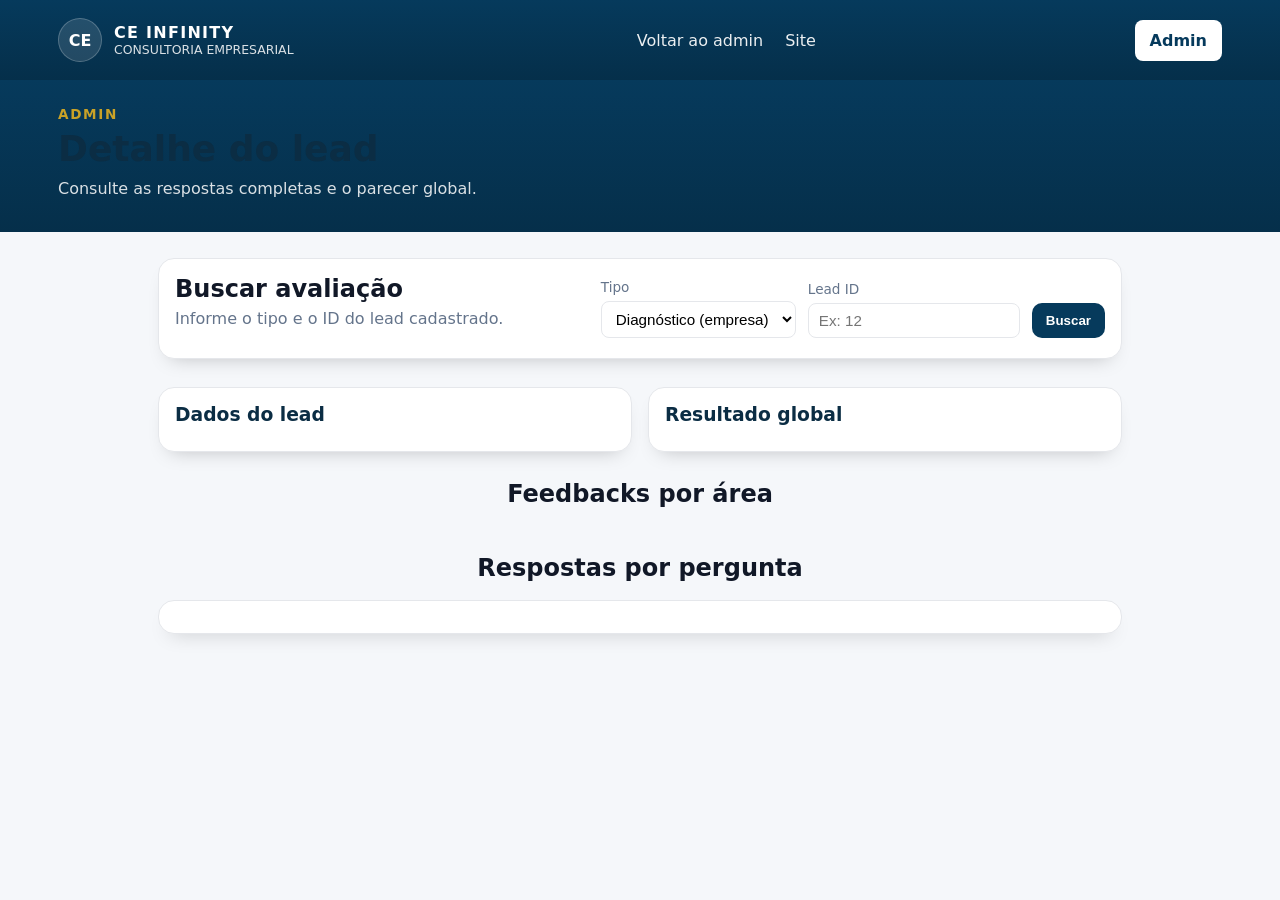
==== admin-lead.html @ e0359cae "Adicionado tela para verificação dos dados de um lead em específico" ====
<!doctype html>
<html lang="pt-BR">
  <head>
    <meta charset="UTF-8" />
    <title>CE Infinity • Detalhe do Lead</title>
    <meta name="viewport" content="width=device-width, initial-scale=1" />
    <link rel="stylesheet" href="./style.css" />
  </head>

  <body>
    <header class="topbar">
      <div class="topbar-inner">
        <div class="brand">
          <div class="brand-mark">CE</div>
          <div class="brand-text">
            <div class="brand-name">CE INFINITY</div>
            <div class="brand-sub">CONSULTORIA EMPRESARIAL</div>
          </div>
        </div>

        <nav class="nav">
          <a href="./admin.html" class="nav-link">Voltar ao admin</a>
          <a href="./index.html" class="nav-link">Site</a>
        </nav>

        <span class="nav-cta">Admin</span>
      </div>
    </header>

    <main class="page">
      <section class="hero">
        <div class="hero-inner">
          <div>
            <div class="section-eyebrow">ADMIN</div>
            <h1>Detalhe do lead</h1>
            <p class="hero-subtitle">Consulte as respostas completas e o parecer global.</p>
          </div>
        </div>
      </section>

      <section class="container">
        <div class="admin-filters card">
          <div>
            <h2 class="card-title">Buscar avaliação</h2>
            <p class="card-sub">Informe o tipo e o ID do lead cadastrado.</p>
          </div>
          <div class="admin-filter-row">
            <label>
              Tipo
              <select id="lead-tipo">
                <option value="diagnostico">Diagnóstico (empresa)</option>
                <option value="viabilidade">Viabilidade (pessoa)</option>
              </select>
            </label>
            <label>
              Lead ID
              <input type="number" id="lead-id" min="1" placeholder="Ex: 12" />
            </label>
            <button type="button" class="primary" id="btn-load-lead">Buscar</button>
          </div>
        </div>

        <section class="metric-section">
          <div class="admin-grid">
            <div class="metric-card">
              <h3>Dados do lead</h3>
              <div id="lead-info"></div>
            </div>
            <div class="metric-card">
              <h3>Resultado global</h3>
              <div id="lead-global"></div>
            </div>
          </div>
        </section>

        <section class="metric-section">
          <h2 class="section-title">Feedbacks por área</h2>
          <div id="lead-areas" class="admin-grid"></div>
        </section>

        <section class="metric-section">
          <h2 class="section-title">Respostas por pergunta</h2>
          <div id="lead-perguntas" class="metric-card"></div>
        </section>
      </section>
    </main>

    <script src="./admin-lead.js"></script>
  </body>
</html>
---- style.css ----
:root{
  --navy: #063a5c;         /* azul principal */
  --navy-2: #052f4a;
  --gold: #c9a227;         /* dourado */
  --bg: #f5f7fa;
  --text: #111827;
  --muted: #64748b;
  --card: #ffffff;
  --border: #e5e7eb;
  --shadow: 0 10px 20px -12px rgba(0,0,0,.25);
}

*{ box-sizing:border-box; }
body{
  margin:0;
  font-family: system-ui, -apple-system, BlinkMacSystemFont, "Segoe UI", sans-serif;
  background: var(--bg);
  color: var(--text);
}

/* ===== Topbar ===== */
.topbar{
  background: linear-gradient(180deg, var(--navy) 0%, var(--navy-2) 100%);
  color:white;
}
.topbar-inner{
  max-width: 1200px;
  margin: 0 auto;
  padding: 18px 18px;
  display:flex;
  align-items:center;
  gap: 18px;
}
.brand{
  display:flex;
  align-items:center;
  gap: 12px;
  min-width: 260px;
}
.brand-mark{
  width: 44px;
  height: 44px;
  border-radius: 999px;
  background: rgba(255,255,255,.12);
  border: 1px solid rgba(255,255,255,.22);
  display:flex;
  align-items:center;
  justify-content:center;
  font-weight:800;
}
.brand-text .brand-name{
  font-weight:800;
  letter-spacing:.08em;
}
.brand-text .brand-sub{
  opacity:.85;
  font-size:.78rem;
}
.nav{
  display:flex;
  gap: 22px;
  flex: 1;
  justify-content:center;
}
.nav-link{
  color:white;
  text-decoration:none;
  opacity:.92;
  font-weight:500;
}
.nav-link:hover{ opacity:1; }
.nav-link.active{ color: var(--gold); }

.nav-cta{
  background: white;
  color: var(--navy);
  text-decoration:none;
  padding: 10px 14px;
  border-radius: 8px;
  font-weight:600;
  border: 1px solid rgba(255,255,255,.25);
}

/* ===== Hero ===== */
.hero{
  background: linear-gradient(180deg, var(--navy) 0%, var(--navy-2) 100%);
  color:white;
  padding: 26px 0 34px;
}
.hero-inner{
  max-width: 1200px;
  margin: 0 auto;
  padding: 0 18px;
  display:flex;
  align-items:center;
  justify-content:space-between;
  gap: 22px;
}
.hero-kpis{
  display:flex;
  gap: 28px;
  align-items:center;
}
.kpi{
  display:flex;
  flex-direction:column;
  gap: 4px;
  align-items:flex-start;
}
.kpi-num{
  color: var(--gold);
  font-size: 3rem;
  font-weight:900;
  line-height: 1;
}
.kpi-label{
  opacity:.95;
  font-size: 1.05rem;
}
.hero-quote{
  max-width: 520px;
  background: rgba(255,255,255,.06);
  border: 1px solid rgba(255,255,255,.12);
  border-radius: 16px;
  padding: 18px 18px;
}
.quote-mark{
  font-size: 3.2rem;
  line-height: 1;
  opacity:.9;
}
.hero-quote p{ margin: 8px 0 10px; opacity:.98; }
.hero-quote strong{ opacity:.95; }

/* ===== Conteúdo ===== */
.page{ padding-bottom: 40px; }
.container{
  max-width: 1000px;
  margin: 0 auto;
  padding: 26px 18px;
}

.section-title{
  text-align:center;
  margin: 10px 0 18px;
}
.section-eyebrow{
  color: var(--gold);
  font-weight:800;
  letter-spacing:.12em;
  font-size:.85rem;
  margin-bottom: 6px;
}
h1{
  font-size: 2.25rem;
  margin: 0 0 10px;
  color: #0b2d44;
}
#page-subtitle{
  margin: 0 auto;
  max-width: 680px;
  color: var(--muted);
  line-height: 1.5;
}

/* ===== Selector pill ===== */
.selector{
  margin: 18px auto 14px;
  background: #eef2f7;
  border: 1px solid var(--border);
  border-radius: 999px;
  display:flex;
  padding: 6px;
  gap: 6px;
  width: fit-content;
}
.selector-btn{
  border: none;
  background: transparent;
  padding: 10px 18px;
  border-radius: 999px;
  cursor:pointer;
  font-weight:700;
  color: #0b2d44;
}
.selector-btn.active{
  background: var(--navy);
  color:white;
}

/* ===== Steps ===== */
.steps{
  display:flex;
  justify-content:center;
  gap: 10px;
  margin: 10px 0 18px;
}
.step-chip{
  font-size:.85rem;
  padding: 8px 12px;
  border-radius: 999px;
  border: 1px solid var(--border);
  background: white;
  color: #0b2d44;
}
.step-chip.active{
  border-color: rgba(6,58,92,.35);
  background: rgba(6,58,92,.08);
  font-weight: 800;
}

/* ===== Cards / Forms ===== */
.card{
  background: var(--card);
  border: 1px solid var(--border);
  border-radius: 16px;
  box-shadow: var(--shadow);
  padding: 16px 16px;
}
.card-title{
  margin: 0 0 6px;
}
.card-sub{
  margin: 0 0 14px;
  color: var(--muted);
}
.grid{
  display:grid;
  grid-template-columns: repeat(2, minmax(0,1fr));
  gap: 12px 12px;
}
.field label{
  display:block;
  font-size: .9rem;
  font-weight: 700;
  margin-bottom: 6px;
  color: #0b2d44;
}
.field input, .field select{
  width: 100%;
  border: 1px solid var(--border);
  border-radius: 10px;
  padding: 10px 10px;
  font-size: .95rem;
  outline:none;
  background: white;
}
.field input:focus, .field select:focus{
  border-color: rgba(6,58,92,.45);
  box-shadow: 0 0 0 3px rgba(6,58,92,.10);
}
.hint{
  display:block;
  font-size:.78rem;
  color: var(--muted);
  margin-top: 6px;
}

/* ===== Perguntas ===== */
.area-card{
  background: white;
  border: 1px solid var(--border);
  border-radius: 16px;
  padding: 14px 16px;
  box-shadow: var(--shadow);
  margin-bottom: 14px;
}
.area-card h2{
  margin: 0 0 10px;
  color: #0b2d44;
}
.question-list{
  list-style: decimal;
  padding-left: 1.25rem;
  margin: 0;
}
.question-item{ margin-bottom: 14px; }
.answer-group{
  margin-top: 8px;
  display:flex;
  flex-wrap:wrap;
  gap: 10px;
}
.answer-pill{
  display:inline-flex;
  align-items:center;
  gap: 8px;
  border: 1px solid var(--border);
  background: #f9fafb;
  border-radius: 999px;
  padding: 7px 12px;
  cursor:pointer;
  font-weight: 600;
  color: #0b2d44;
}
.answer-pill input{ margin: 0; }

/* ===== Actions ===== */
.actions{
  display:flex;
  justify-content:flex-end;
  gap: 10px;
  margin-top: 14px;
}
button.primary, a.primary{
  border:none;
  border-radius: 10px;
  background: var(--navy);
  color:white;
  padding: 10px 14px;
  cursor:pointer;
  font-weight: 800;
}
button.secondary{
  border: 1px solid var(--border);
  border-radius: 10px;
  background: white;
  color: #0b2d44;
  padding: 10px 14px;
  cursor:pointer;
  font-weight: 800;
}
button:disabled{
  opacity:.6;
  cursor:not-allowed;
}

/* ===== Resultados ===== */
.resultados-header{
  display:flex;
  align-items:center;
  justify-content:space-between;
  gap: 12px;
  margin-bottom: 12px;
}
.result-grid{
  display:grid;
  grid-template-columns: repeat(auto-fit, minmax(260px, 1fr));
  gap: 12px;
  margin-top: 12px;
}
.result-card{
  border-radius: 14px;
  background: #f8fafc;
  padding: 12px 12px;
  border: 1px solid #e5e7eb;
}
.result-card h3{ margin: 0 0 10px; color:#0b2d44; }
.result-score{
  margin: 0 0 8px;
  color: var(--muted);
  font-size: .92rem;
}
.result-message{
  margin: 0;
  font-size: .95rem;
  line-height: 1.45;
}

/* Parecer */
.parecer{
  margin: 12px 0;
  padding: 12px 12px;
  border-radius: 14px;
  border: 1px solid rgba(6,58,92,.18);
  background: rgba(6,58,92,.05);
}
.parecer-title{
  margin: 0 0 4px;
  color:#0b2d44;
}
.parecer-range{
  color: var(--muted);
  font-size: .9rem;
}
.parecer-msg{
  margin: 10px 0 10px;
  white-space: pre-line;
}
.parecer-solucoes{
  margin: 8px 0 0 18px;
}
.parecer-solucoes-title{
  margin-top: 8px;
  color:#0b2d44;
}

/* Erros */
.error{
  margin-top: 10px;
  color: #b91c1c;
  font-weight: 700;
}

/* ===== Print/PDF ===== */
@media print{
  body{ background:white; }
  .topbar, .hero, .selector, .steps,
  #screen-dados, #screen-perguntas,
  #btn-pdf, #btn-refazer{
    display:none !important;
  }
  #screen-resultados{ display:block !important; }
  .container{ padding: 0; }
  .card{ box-shadow:none; border:none; }
}

@page{
  size: A4;
  margin: 10mm;
}

/* Responsivo */
@media (max-width: 860px){
  .nav{ display:none; }
  .grid{ grid-template-columns: 1fr; }
  .hero-inner{ flex-direction:column; align-items:flex-start; }
  .hero-kpis{ gap: 18px; }
}
/* ===== Admin ===== */
.hero-subtitle {
  margin: 6px 0 0;
  opacity: 0.85;
}

.admin-filters {
  display: flex;
  align-items: center;
  justify-content: space-between;
  gap: 16px;
  margin-bottom: 24px;
}

.admin-filter-row {
  display: flex;
  align-items: flex-end;
  gap: 12px;
  flex-wrap: wrap;
}

.admin-filter-row label {
  display: flex;
  flex-direction: column;
  font-size: 0.85rem;
  color: var(--muted);
  gap: 6px;
}

.admin-filter-row input {
  border: 1px solid var(--border);
  padding: 8px 10px;
  border-radius: 8px;
  font-size: 0.95rem;
}

.admin-filter-row select {
  border: 1px solid var(--border);
  padding: 8px 10px;
  border-radius: 8px;
  font-size: 0.95rem;
  background: white;
}

.metric-section {
  margin: 28px 0;
}

.admin-grid {
  display: grid;
  grid-template-columns: repeat(auto-fit, minmax(280px, 1fr));
  gap: 16px;
}

.metric-card {
  background: var(--card);
  border: 1px solid var(--border);
  border-radius: 16px;
  padding: 16px;
  box-shadow: var(--shadow);
}

.metric-card h3 {
  margin: 0 0 10px;
  color: #0b2d44;
}

.kpi-grid {
  display: grid;
  grid-template-columns: repeat(auto-fit, minmax(180px, 1fr));
  gap: 12px;
}

.kpi-card {
  background: var(--card);
  border: 1px solid var(--border);
  border-radius: 14px;
  padding: 14px;
  display: flex;
  flex-direction: column;
  gap: 6px;
  box-shadow: var(--shadow);
}

.kpi-card span {
  color: var(--muted);
  font-size: 0.85rem;
}

.kpi-card strong {
  font-size: 1.5rem;
  color: #0b2d44;
}

.metric-table {
  width: 100%;
  border-collapse: collapse;
  font-size: 0.9rem;
}

.metric-table th,
.metric-table td {
  padding: 8px 10px;
  border-bottom: 1px solid var(--border);
  text-align: left;
  vertical-align: top;
}

.metric-table th {
  color: #0b2d44;
  font-weight: 700;
}

.metric-table tbody tr:hover {
  background: #f8fafc;
}

.mini-table h4 {
  margin: 14px 0 8px;
  font-size: 1rem;
  color: #0b2d44;
}

.empty-state {
  color: var(--muted);
  font-size: 0.9rem;
}

@media (max-width: 900px) {
  .admin-filters {
    flex-direction: column;
    align-items: flex-start;
  }
}
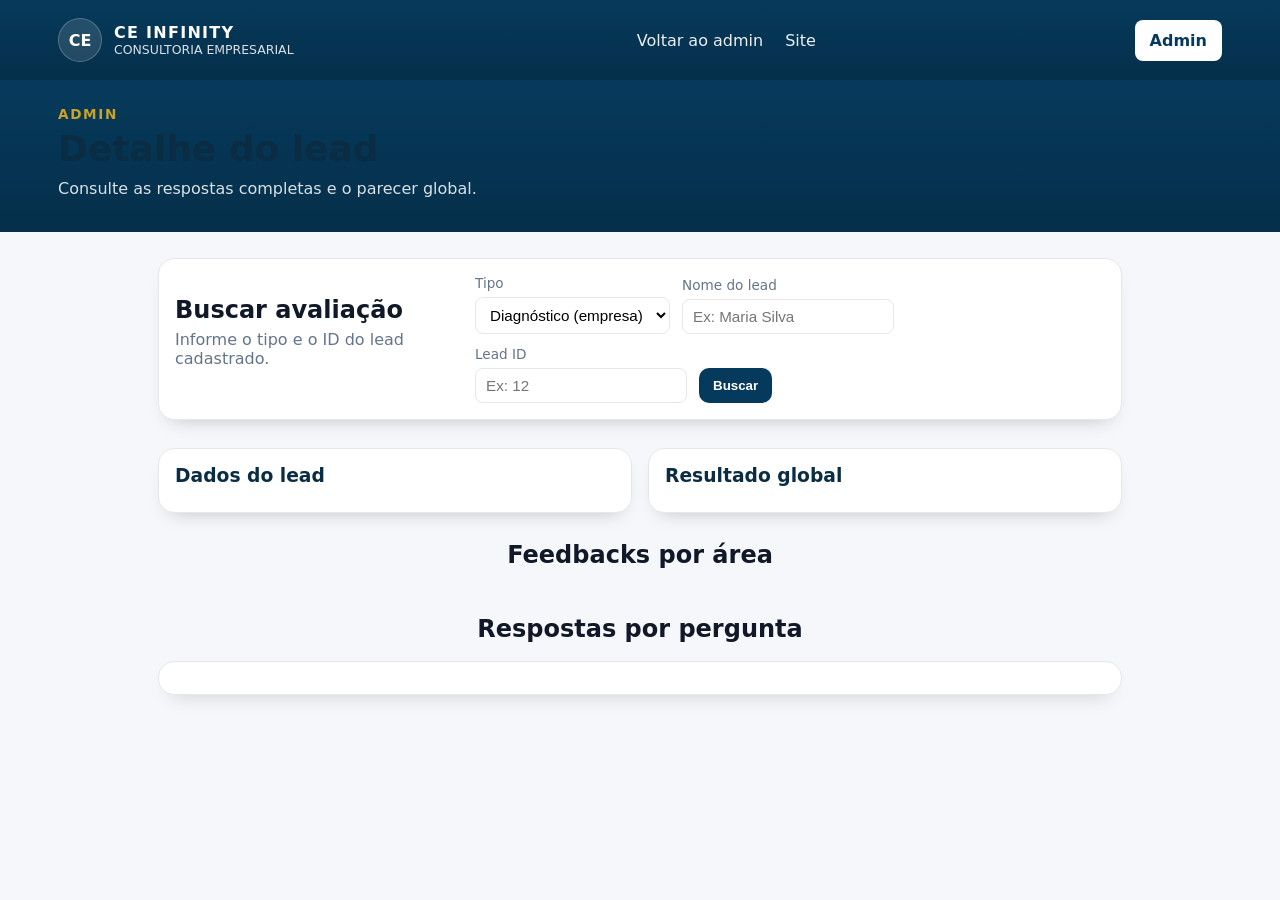
==== commit 9d45a538: "Adicionada busca por nome do lead na aba admin" ====
--- a/admin-lead.html
+++ b/admin-lead.html
@@ -53,6 +53,10 @@
               </select>
             </label>
             <label>
+              Nome do lead
+              <input type="text" id="lead-nome" placeholder="Ex: Maria Silva" />
+            </label>
+            <label>
               Lead ID
               <input type="number" id="lead-id" min="1" placeholder="Ex: 12" />
             </label>
@@ -64,6 +68,7 @@
           <div class="admin-grid">
             <div class="metric-card">
               <h3>Dados do lead</h3>
+              <div id="lead-match"></div>
               <div id="lead-info"></div>
             </div>
             <div class="metric-card">
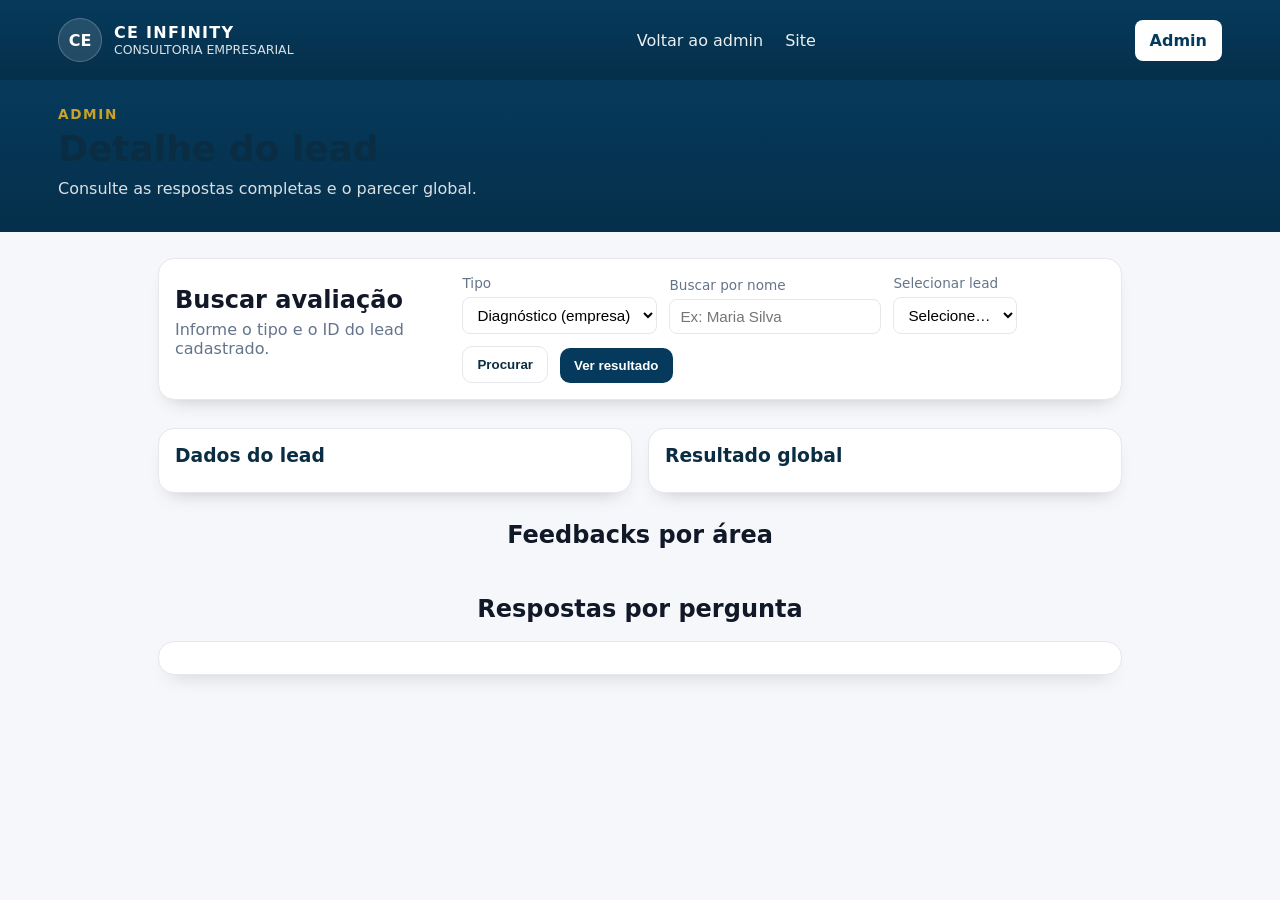
==== commit 1a3f2ae0: "Alteracao para buscar por nome do lead. - adicionando campo select ao inves de ter que digitar o nom" ====
--- a/admin-lead.html
+++ b/admin-lead.html
@@ -53,14 +53,17 @@
               </select>
             </label>
             <label>
-              Nome do lead
+              Buscar por nome
               <input type="text" id="lead-nome" placeholder="Ex: Maria Silva" />
             </label>
             <label>
-              Lead ID
-              <input type="number" id="lead-id" min="1" placeholder="Ex: 12" />
+              Selecionar lead
+              <select id="lead-select">
+                <option value="">Selecione…</option>
+              </select>
             </label>
-            <button type="button" class="primary" id="btn-load-lead">Buscar</button>
+            <button type="button" class="secondary" id="btn-search-lead">Procurar</button>
+            <button type="button" class="primary" id="btn-load-lead">Ver resultado</button>
           </div>
         </div>
 
